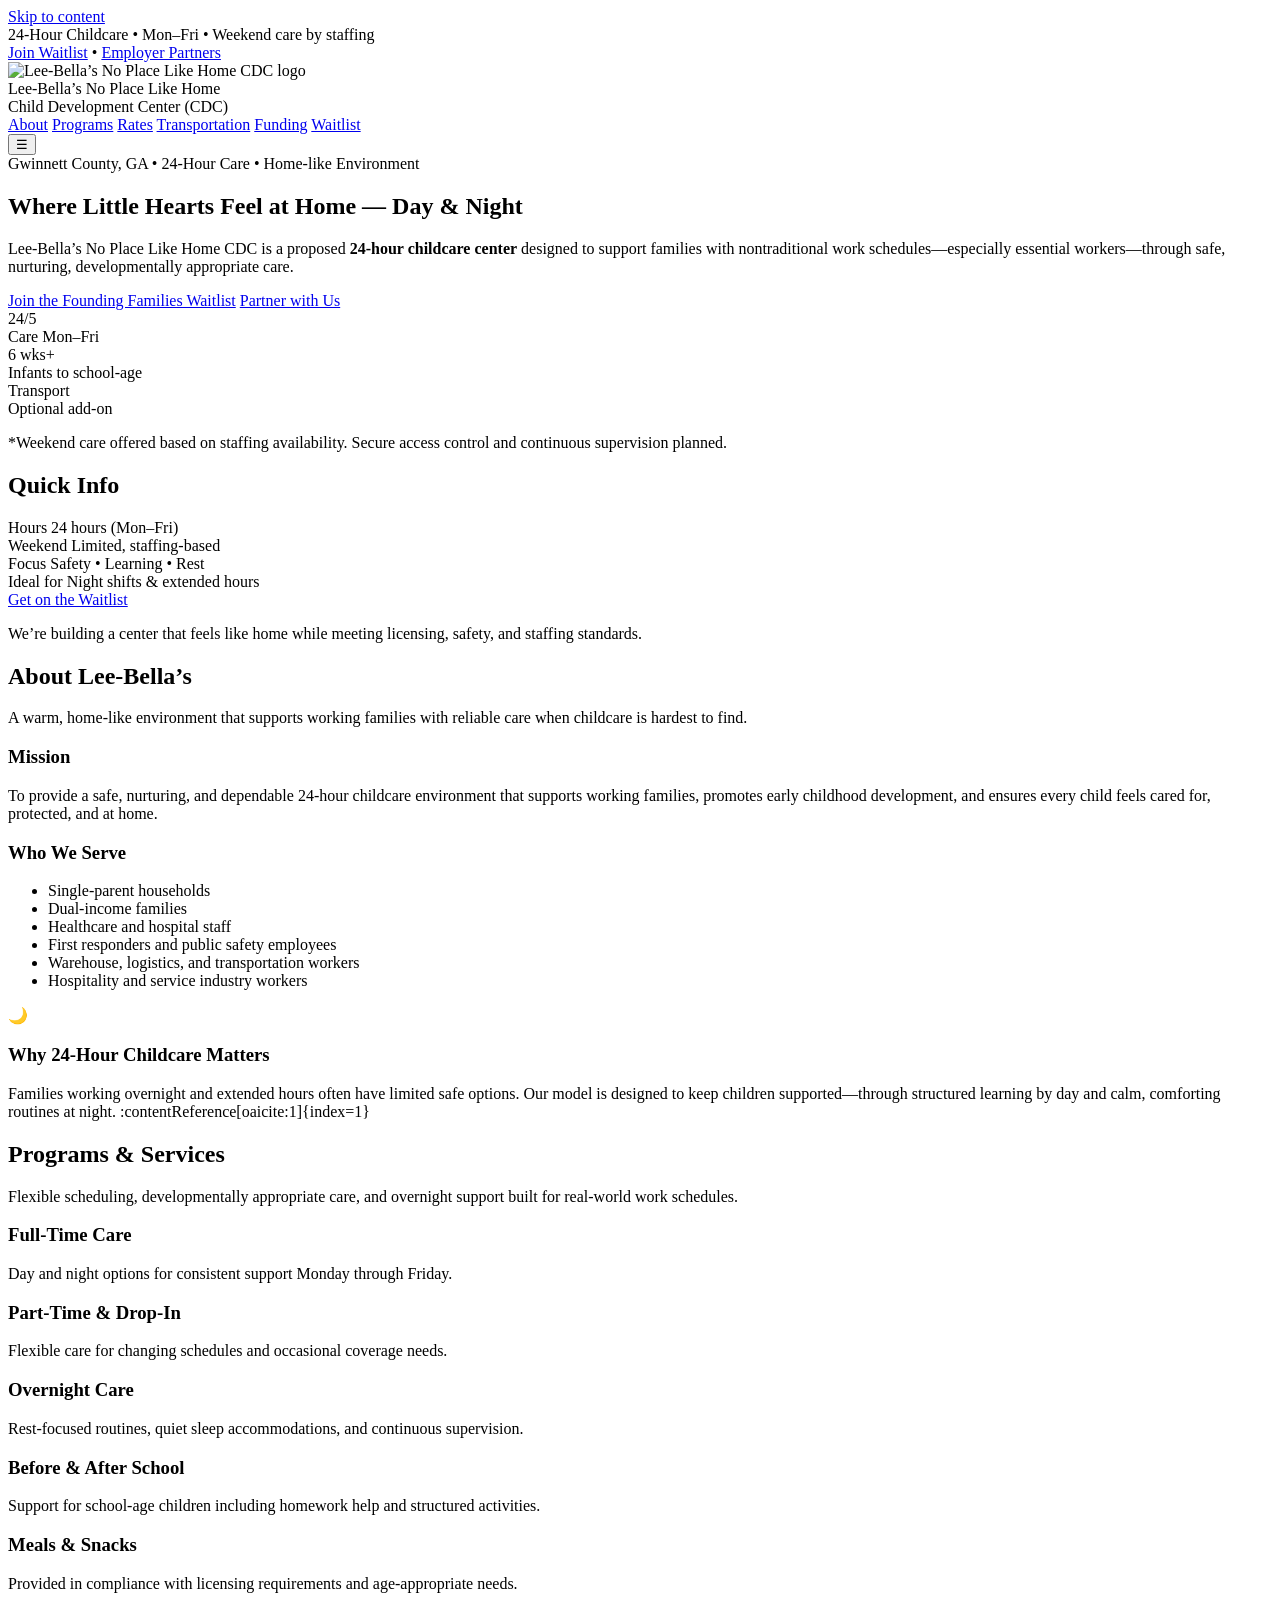
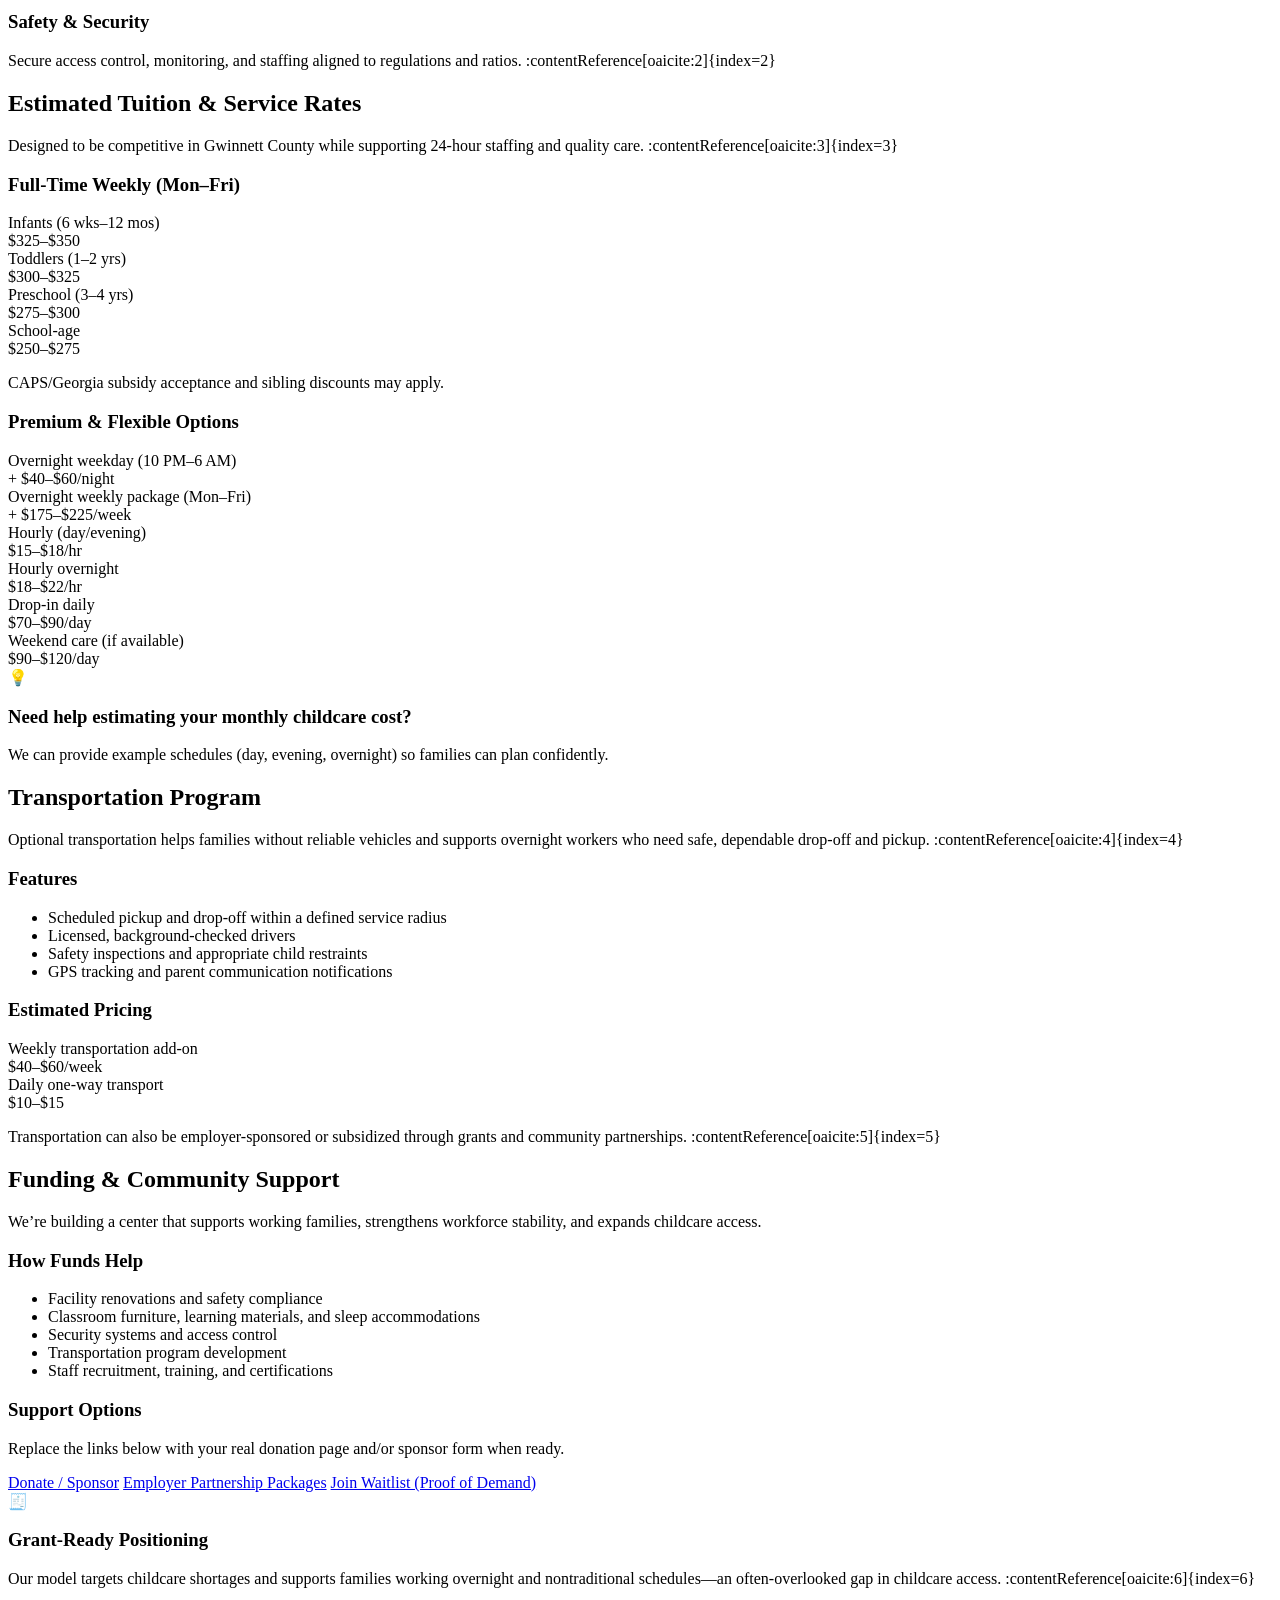
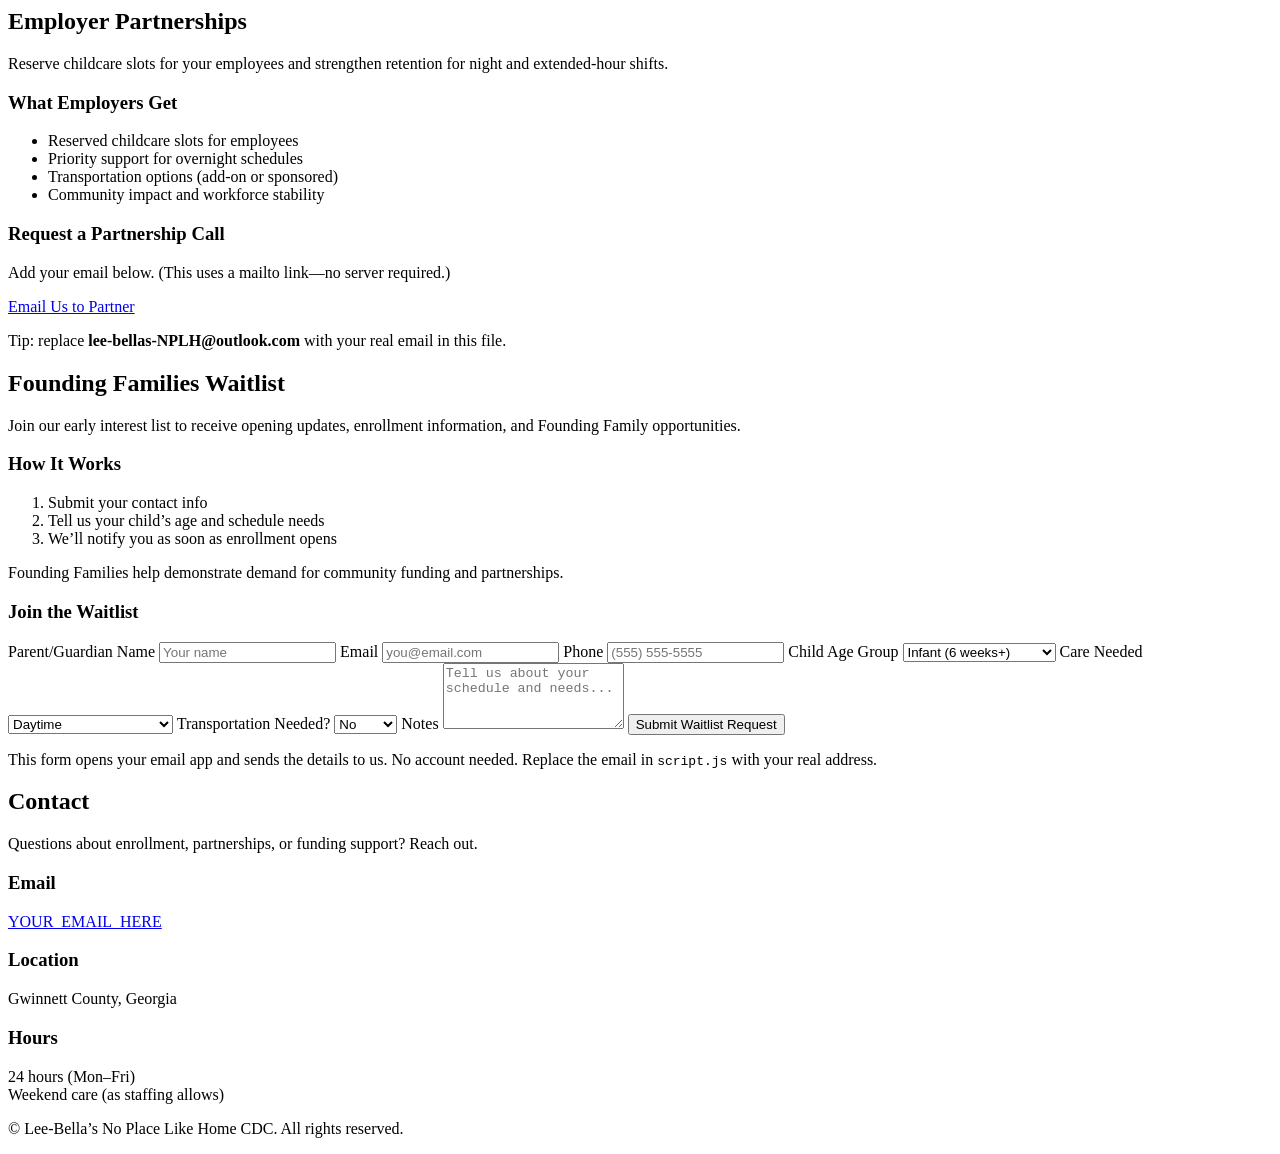
==== index.html @ b443c638 "Create index.html" ====
<!doctype html>
<html lang="en">
<head>
  <meta charset="utf-8" />
  <meta name="viewport" content="width=device-width,initial-scale=1" />
  <title>Lee-Bella’s No Place Like Home CDC | 24-Hour Childcare in Gwinnett County</title>
  <meta name="description" content="A safe, nurturing 24-hour childcare center in Gwinnett County, GA. Where Little Hearts Feel at Home — Day & Night. Transportation options available." />

  <!-- Open Graph -->
  <meta property="og:title" content="Lee-Bella’s No Place Like Home CDC" />
  <meta property="og:description" content="24-hour childcare supporting working families. Where Little Hearts Feel at Home — Day & Night." />
  <meta property="og:image" content="assets/social/og-image.png" />
  <meta property="og:type" content="website" />

  <link rel="icon" href="assets/logo.png" />
  <link rel="stylesheet" href="styles.css" />
</head>

<body>
  <a class="skip-link" href="#main">Skip to content</a>

  <!-- Top bar -->
  <div class="topbar">
    <div class="container topbar__inner">
      <div class="topbar__badge">
        <span class="dot"></span>
        24-Hour Childcare • Mon–Fri • Weekend care by staffing
      </div>
      <div class="topbar__actions">
        <a class="link" href="#waitlist">Join Waitlist</a>
        <span class="sep">•</span>
        <a class="link" href="#partners">Employer Partners</a>
      </div>
    </div>
  </div>

  <!-- Header -->
  <header class="header">
    <div class="container header__inner">
      <div class="brand">
        <img src="assets/logo.png" alt="Lee-Bella’s No Place Like Home CDC logo" class="brand__logo" />
        <div class="brand__text">
          <div class="brand__name">Lee-Bella’s No Place Like Home</div>
          <div class="brand__sub">Child Development Center (CDC)</div>
        </div>
      </div>

      <nav class="nav" aria-label="Primary navigation">
        <a href="#about">About</a>
        <a href="#programs">Programs</a>
        <a href="#rates">Rates</a>
        <a href="#transportation">Transportation</a>
        <a href="#funding">Funding</a>
        <a class="btn btn--small" href="#waitlist">Waitlist</a>
      </nav>

      <button class="nav__toggle" aria-label="Open menu" aria-expanded="false">
        ☰
      </button>
    </div>
  </header>

  <main id="main">
    <!-- Hero -->
    <section class="hero">
      <div class="container hero__inner">
        <div class="hero__content">
          <div class="pill">
            <span>Gwinnett County, GA</span>
            <span class="pill__sep">•</span>
            <span>24-Hour Care</span>
            <span class="pill__sep">•</span>
            <span>Home-like Environment</span>
          </div>

          <h1>
            Where Little Hearts Feel at Home — <span class="nowrap">Day &amp; Night</span>
          </h1>

          <p class="lead">
            Lee-Bella’s No Place Like Home CDC is a proposed <strong>24-hour childcare center</strong> designed to support
            families with nontraditional work schedules—especially essential workers—through safe, nurturing, developmentally
            appropriate care.
          </p>

          <div class="hero__cta">
            <a class="btn" href="#waitlist">Join the Founding Families Waitlist</a>
            <a class="btn btn--ghost" href="#partners">Partner with Us</a>
          </div>

          <div class="hero__stats">
            <div class="stat">
              <div class="stat__value">24/5</div>
              <div class="stat__label">Care Mon–Fri</div>
            </div>
            <div class="stat">
              <div class="stat__value">6 wks+</div>
              <div class="stat__label">Infants to school-age</div>
            </div>
            <div class="stat">
              <div class="stat__value">Transport</div>
              <div class="stat__label">Optional add-on</div>
            </div>
          </div>

          <p class="micro">
            *Weekend care offered based on staffing availability. Secure access control and continuous supervision planned.
          </p>
        </div>

        <div class="hero__card" aria-label="Quick info card">
          <div class="card">
            <h2 class="card__title">Quick Info</h2>
            <div class="card__rows">
              <div class="row">
                <span class="row__k">Hours</span>
                <span class="row__v">24 hours (Mon–Fri)</span>
              </div>
              <div class="row">
                <span class="row__k">Weekend</span>
                <span class="row__v">Limited, staffing-based</span>
              </div>
              <div class="row">
                <span class="row__k">Focus</span>
                <span class="row__v">Safety • Learning • Rest</span>
              </div>
              <div class="row">
                <span class="row__k">Ideal for</span>
                <span class="row__v">Night shifts & extended hours</span>
              </div>
            </div>
            <a class="btn btn--small btn--full" href="#waitlist">Get on the Waitlist</a>
            <p class="micro">
              We’re building a center that feels like home while meeting licensing, safety, and staffing standards.
            </p>
          </div>
        </div>
      </div>
    </section>

    <!-- About -->
    <section id="about" class="section">
      <div class="container">
        <div class="section__head">
          <h2>About Lee-Bella’s</h2>
          <p>
            A warm, home-like environment that supports working families with reliable care when childcare is hardest to find.
          </p>
        </div>

        <div class="grid grid--2">
          <div class="card">
            <h3>Mission</h3>
            <p>
              To provide a safe, nurturing, and dependable 24-hour childcare environment that supports working families,
              promotes early childhood development, and ensures every child feels cared for, protected, and at home.
            </p>
          </div>

          <div class="card">
            <h3>Who We Serve</h3>
            <ul class="list">
              <li>Single-parent households</li>
              <li>Dual-income families</li>
              <li>Healthcare and hospital staff</li>
              <li>First responders and public safety employees</li>
              <li>Warehouse, logistics, and transportation workers</li>
              <li>Hospitality and service industry workers</li>
            </ul>
          </div>
        </div>

        <div class="callout">
          <div class="callout__icon" aria-hidden="true">🌙</div>
          <div class="callout__content">
            <h3>Why 24-Hour Childcare Matters</h3>
            <p>
              Families working overnight and extended hours often have limited safe options. Our model is designed to keep
              children supported—through structured learning by day and calm, comforting routines at night. :contentReference[oaicite:1]{index=1}
            </p>
          </div>
        </div>
      </div>
    </section>

    <!-- Programs -->
    <section id="programs" class="section section--alt">
      <div class="container">
        <div class="section__head">
          <h2>Programs & Services</h2>
          <p>Flexible scheduling, developmentally appropriate care, and overnight support built for real-world work schedules.</p>
        </div>

        <div class="grid grid--3">
          <div class="card">
            <h3>Full-Time Care</h3>
            <p>Day and night options for consistent support Monday through Friday.</p>
          </div>
          <div class="card">
            <h3>Part-Time & Drop-In</h3>
            <p>Flexible care for changing schedules and occasional coverage needs.</p>
          </div>
          <div class="card">
            <h3>Overnight Care</h3>
            <p>Rest-focused routines, quiet sleep accommodations, and continuous supervision.</p>
          </div>
          <div class="card">
            <h3>Before & After School</h3>
            <p>Support for school-age children including homework help and structured activities.</p>
          </div>
          <div class="card">
            <h3>Meals & Snacks</h3>
            <p>Provided in compliance with licensing requirements and age-appropriate needs.</p>
          </div>
          <div class="card">
            <h3>Safety & Security</h3>
            <p>Secure access control, monitoring, and staffing aligned to regulations and ratios. :contentReference[oaicite:2]{index=2}</p>
          </div>
        </div>
      </div>
    </section>

    <!-- Rates -->
    <section id="rates" class="section">
      <div class="container">
        <div class="section__head">
          <h2>Estimated Tuition & Service Rates</h2>
          <p>Designed to be competitive in Gwinnett County while supporting 24-hour staffing and quality care. :contentReference[oaicite:3]{index=3}</p>
        </div>

        <div class="grid grid--2">
          <div class="card">
            <h3>Full-Time Weekly (Mon–Fri)</h3>
            <div class="table">
              <div class="tr"><div class="td">Infants (6 wks–12 mos)</div><div class="td td--r">$325–$350</div></div>
              <div class="tr"><div class="td">Toddlers (1–2 yrs)</div><div class="td td--r">$300–$325</div></div>
              <div class="tr"><div class="td">Preschool (3–4 yrs)</div><div class="td td--r">$275–$300</div></div>
              <div class="tr"><div class="td">School-age</div><div class="td td--r">$250–$275</div></div>
            </div>
            <p class="micro">CAPS/Georgia subsidy acceptance and sibling discounts may apply.</p>
          </div>

          <div class="card">
            <h3>Premium & Flexible Options</h3>
            <div class="table">
              <div class="tr"><div class="td">Overnight weekday (10 PM–6 AM)</div><div class="td td--r">+ $40–$60/night</div></div>
              <div class="tr"><div class="td">Overnight weekly package (Mon–Fri)</div><div class="td td--r">+ $175–$225/week</div></div>
              <div class="tr"><div class="td">Hourly (day/evening)</div><div class="td td--r">$15–$18/hr</div></div>
              <div class="tr"><div class="td">Hourly overnight</div><div class="td td--r">$18–$22/hr</div></div>
              <div class="tr"><div class="td">Drop-in daily</div><div class="td td--r">$70–$90/day</div></div>
              <div class="tr"><div class="td">Weekend care (if available)</div><div class="td td--r">$90–$120/day</div></div>
            </div>
          </div>
        </div>

        <div class="callout">
          <div class="callout__icon" aria-hidden="true">💡</div>
          <div class="callout__content">
            <h3>Need help estimating your monthly childcare cost?</h3>
            <p>We can provide example schedules (day, evening, overnight) so families can plan confidently.</p>
          </div>
        </div>
      </div>
    </section>

    <!-- Transportation -->
    <section id="transportation" class="section section--alt">
      <div class="container">
        <div class="section__head">
          <h2>Transportation Program</h2>
          <p>
            Optional transportation helps families without reliable vehicles and supports overnight workers who need safe,
            dependable drop-off and pickup. :contentReference[oaicite:4]{index=4}
          </p>
        </div>

        <div class="grid grid--2">
          <div class="card">
            <h3>Features</h3>
            <ul class="list">
              <li>Scheduled pickup and drop-off within a defined service radius</li>
              <li>Licensed, background-checked drivers</li>
              <li>Safety inspections and appropriate child restraints</li>
              <li>GPS tracking and parent communication notifications</li>
            </ul>
          </div>
          <div class="card">
            <h3>Estimated Pricing</h3>
            <div class="table">
              <div class="tr"><div class="td">Weekly transportation add-on</div><div class="td td--r">$40–$60/week</div></div>
              <div class="tr"><div class="td">Daily one-way transport</div><div class="td td--r">$10–$15</div></div>
            </div>
            <p class="micro">
              Transportation can also be employer-sponsored or subsidized through grants and community partnerships. :contentReference[oaicite:5]{index=5}
            </p>
          </div>
        </div>
      </div>
    </section>

    <!-- Funding -->
    <section id="funding" class="section">
      <div class="container">
        <div class="section__head">
          <h2>Funding & Community Support</h2>
          <p>
            We’re building a center that supports working families, strengthens workforce stability, and expands childcare access.
          </p>
        </div>

        <div class="grid grid--2">
          <div class="card">
            <h3>How Funds Help</h3>
            <ul class="list">
              <li>Facility renovations and safety compliance</li>
              <li>Classroom furniture, learning materials, and sleep accommodations</li>
              <li>Security systems and access control</li>
              <li>Transportation program development</li>
              <li>Staff recruitment, training, and certifications</li>
            </ul>
          </div>

          <div class="card">
            <h3>Support Options</h3>
            <p class="micro">
              Replace the links below with your real donation page and/or sponsor form when ready.
            </p>
            <div class="stack">
              <a class="btn btn--full" href="https://example.com/donate" target="_blank" rel="noreferrer">Donate / Sponsor</a>
              <a class="btn btn--ghost btn--full" href="#partners">Employer Partnership Packages</a>
              <a class="btn btn--ghost btn--full" href="#waitlist">Join Waitlist (Proof of Demand)</a>
            </div>
          </div>
        </div>

        <div class="callout">
          <div class="callout__icon" aria-hidden="true">🧾</div>
          <div class="callout__content">
            <h3>Grant-Ready Positioning</h3>
            <p>
              Our model targets childcare shortages and supports families working overnight and nontraditional schedules—an
              often-overlooked gap in childcare access. :contentReference[oaicite:6]{index=6}
            </p>
          </div>
        </div>
      </div>
    </section>

    <!-- Partners -->
    <section id="partners" class="section section--alt">
      <div class="container">
        <div class="section__head">
          <h2>Employer Partnerships</h2>
          <p>Reserve childcare slots for your employees and strengthen retention for night and extended-hour shifts.</p>
        </div>

        <div class="grid grid--2">
          <div class="card">
            <h3>What Employers Get</h3>
            <ul class="list">
              <li>Reserved childcare slots for employees</li>
              <li>Priority support for overnight schedules</li>
              <li>Transportation options (add-on or sponsored)</li>
              <li>Community impact and workforce stability</li>
            </ul>
          </div>
          <div class="card">
            <h3>Request a Partnership Call</h3>
            <p class="micro">
              Add your email below. (This uses a mailto link—no server required.)
            </p>
            <a class="btn btn--full" href="mailto:YOUR_EMAIL_HERE?subject=Employer%20Partnership%20Inquiry%20-%20Lee-Bella%E2%80%99s%20CDC">
              Email Us to Partner
            </a>
            <p class="micro">Tip: replace <strong>lee-bellas-NPLH@outlook.com</strong> with your real email in this file.</p>
          </div>
        </div>
      </div>
    </section>

    <!-- Waitlist -->
    <section id="waitlist" class="section">
      <div class="container">
        <div class="section__head">
          <h2>Founding Families Waitlist</h2>
          <p>
            Join our early interest list to receive opening updates, enrollment information, and Founding Family opportunities.
          </p>
        </div>

        <div class="grid grid--2">
          <div class="card">
            <h3>How It Works</h3>
            <ol class="list list--ordered">
              <li>Submit your contact info</li>
              <li>Tell us your child’s age and schedule needs</li>
              <li>We’ll notify you as soon as enrollment opens</li>
            </ol>
            <p class="micro">
              Founding Families help demonstrate demand for community funding and partnerships.
            </p>
          </div>

          <div class="card">
            <h3>Join the Waitlist</h3>

            <!-- No server needed: this opens the user’s email client with the form contents -->
            <form id="waitlistForm" class="form">
              <label>
                Parent/Guardian Name
                <input required name="name" autocomplete="name" placeholder="Your name" />
              </label>

              <label>
                Email
                <input required type="email" name="email" autocomplete="email" placeholder="you@email.com" />
              </label>

              <label>
                Phone
                <input name="phone" autocomplete="tel" placeholder="(555) 555-5555" />
              </label>

              <label>
                Child Age Group
                <select name="ageGroup">
                  <option>Infant (6 weeks+)</option>
                  <option>Toddler (1–2 years)</option>
                  <option>Preschool (3–4 years)</option>
                  <option>School-age</option>
                </select>
              </label>

              <label>
                Care Needed
                <select name="schedule">
                  <option>Daytime</option>
                  <option>Evening</option>
                  <option>Overnight</option>
                  <option>Rotating / Nontraditional</option>
                </select>
              </label>

              <label>
                Transportation Needed?
                <select name="transport">
                  <option>No</option>
                  <option>Yes</option>
                  <option>Maybe</option>
                </select>
              </label>

              <label>
                Notes
                <textarea name="notes" rows="4" placeholder="Tell us about your schedule and needs..."></textarea>
              </label>

              <button class="btn btn--full" type="submit">Submit Waitlist Request</button>

              <p class="micro">
                This form opens your email app and sends the details to us. No account needed.
                Replace the email in <code>script.js</code> with your real address.
              </p>
            </form>
          </div>
        </div>
      </div>
    </section>

    <!-- Contact -->
    <section id="contact" class="section section--alt">
      <div class="container">
        <div class="section__head">
          <h2>Contact</h2>
          <p>Questions about enrollment, partnerships, or funding support? Reach out.</p>
        </div>

        <div class="grid grid--3">
          <div class="card">
            <h3>Email</h3>
            <p><a class="link" href="mailto:lee-bellas-NPLH@outlook.com">YOUR_EMAIL_HERE</a></p>
          </div>
          <div class="card">
            <h3>Location</h3>
            <p>Gwinnett County, Georgia</p>
          </div>
          <div class="card">
            <h3>Hours</h3>
            <p>24 hours (Mon–Fri)<br/>Weekend care (as staffing allows)</p>
          </div>
        </div>

        <footer class="footer">
          <p class="micro">© <span id="year"></span> Lee-Bella’s No Place Like Home CDC. All rights reserved.</p>
        </footer>
      </div>
    </section>
  </main>

  <script src="script.js"></script>
</body>
</html>
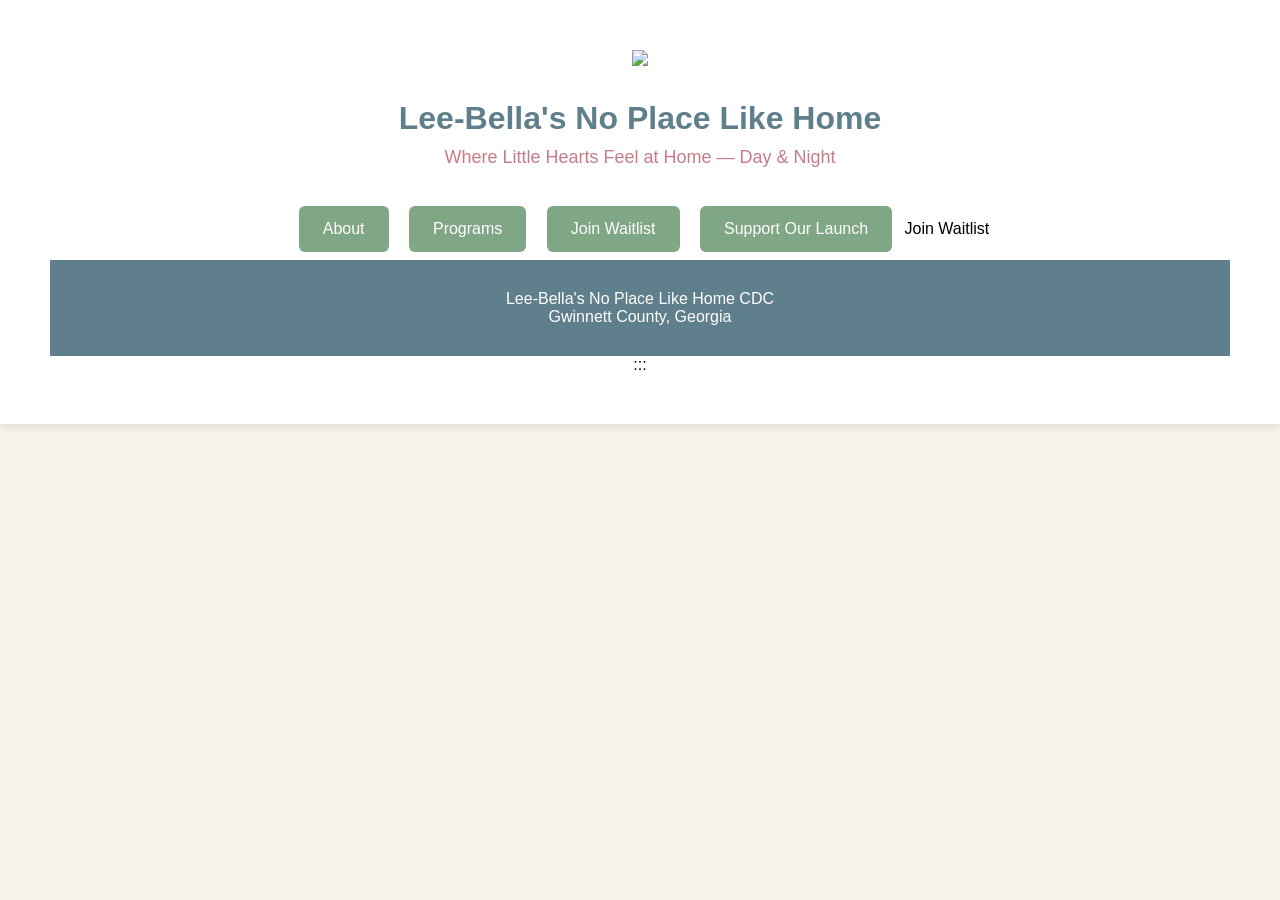
==== commit 140398bd: "Update index.html" ====
--- a/index.html
+++ b/index.html
@@ -1,502 +1,18 @@
-<!doctype html>
-<html lang="en">
-<head>
-  <meta charset="utf-8" />
-  <meta name="viewport" content="width=device-width,initial-scale=1" />
-  <title>Lee-Bella’s No Place Like Home CDC | 24-Hour Childcare in Gwinnett County</title>
-  <meta name="description" content="A safe, nurturing 24-hour childcare center in Gwinnett County, GA. Where Little Hearts Feel at Home — Day & Night. Transportation options available." />
+<!DOCTYPE html> <html> <head> <title>Lee-Bella's No Place Like Home CDC</title> <style> body{ font-family: Arial, Helvetica, sans-serif; margin:0; background:#f6f3ea; text-align:center; } header{ background:white; padding:50px; box-shadow:0 3px 10px rgba(0,0,0,0.1); } .logo{ width:300px; margin-bottom:20px; } h1{ color:#5f7f8c; margin:10px; } .tagline{ color:#c57b8a; font-size:18px; margin-bottom:30px; } nav{ margin-top:20px; } nav button{ background:#7fa685; color:white; border:none; padding:14px 24px; margin:8px; border-radius:6px; font-size:16px; cursor:pointer; } nav button:hover{ background:#5d8a6c; } .section{ padding:60px 20px; max-width:900px; margin:auto; } .section h2{ color:#5f7f8c; } .cta{ background:#7fa685; padding:50px; color:white; } .cta button{ background:white; color:#7fa685; border:none; padding:16px 28px; font-size:18px; border-radius:8px; cursor:pointer; } footer{ background:#5f7f8c; color:white; padding:30px; } </style> </head> <body> <header> <img src="logo.png" class="logo"> <h1>Lee-Bella's No Place Like Home</h1> <div class="tagline"> Where Little Hearts Feel at Home — Day & Night </div> <nav>
+<button onclick="location.href='about.html'">About</button>
 
-  <!-- Open Graph -->
-  <meta property="og:title" content="Lee-Bella’s No Place Like Home CDC" />
-  <meta property="og:description" content="24-hour childcare supporting working families. Where Little Hearts Feel at Home — Day & Night." />
-  <meta property="og:image" content="assets/social/og-image.png" />
-  <meta property="og:type" content="website" />
+<button onclick="location.href='programs.html'">Programs</button>
 
-  <link rel="icon" href="assets/logo.png" />
-  <link rel="stylesheet" href="styles.css" />
-</head>
+<button onclick="location.href='waitlist.html'">Join Waitlist</button>
 
-<body>
-  <a class="skip-link" href="#main">Skip to content</a>
+<button onclick="window.open('https://www.gofundme.com/f/launch-leebellas-promise-haven-hope-for-the-homeless')">
+Support Our Launch
+</button>
+Join Waitlist
 
-  <!-- Top bar -->
-  <div class="topbar">
-    <div class="container topbar__inner">
-      <div class="topbar__badge">
-        <span class="dot"></span>
-        24-Hour Childcare • Mon–Fri • Weekend care by staffing
-      </div>
-      <div class="topbar__actions">
-        <a class="link" href="#waitlist">Join Waitlist</a>
-        <span class="sep">•</span>
-        <a class="link" href="#partners">Employer Partners</a>
-      </div>
-    </div>
-  </div>
+</button> </div> <footer>
 
-  <!-- Header -->
-  <header class="header">
-    <div class="container header__inner">
-      <div class="brand">
-        <img src="assets/logo.png" alt="Lee-Bella’s No Place Like Home CDC logo" class="brand__logo" />
-        <div class="brand__text">
-          <div class="brand__name">Lee-Bella’s No Place Like Home</div>
-          <div class="brand__sub">Child Development Center (CDC)</div>
-        </div>
-      </div>
+Lee-Bella's No Place Like Home CDC<br>
+Gwinnett County, Georgia
 
-      <nav class="nav" aria-label="Primary navigation">
-        <a href="#about">About</a>
-        <a href="#programs">Programs</a>
-        <a href="#rates">Rates</a>
-        <a href="#transportation">Transportation</a>
-        <a href="#funding">Funding</a>
-        <a class="btn btn--small" href="#waitlist">Waitlist</a>
-      </nav>
-
-      <button class="nav__toggle" aria-label="Open menu" aria-expanded="false">
-        ☰
-      </button>
-    </div>
-  </header>
-
-  <main id="main">
-    <!-- Hero -->
-    <section class="hero">
-      <div class="container hero__inner">
-        <div class="hero__content">
-          <div class="pill">
-            <span>Gwinnett County, GA</span>
-            <span class="pill__sep">•</span>
-            <span>24-Hour Care</span>
-            <span class="pill__sep">•</span>
-            <span>Home-like Environment</span>
-          </div>
-
-          <h1>
-            Where Little Hearts Feel at Home — <span class="nowrap">Day &amp; Night</span>
-          </h1>
-
-          <p class="lead">
-            Lee-Bella’s No Place Like Home CDC is a proposed <strong>24-hour childcare center</strong> designed to support
-            families with nontraditional work schedules—especially essential workers—through safe, nurturing, developmentally
-            appropriate care.
-          </p>
-
-          <div class="hero__cta">
-            <a class="btn" href="#waitlist">Join the Founding Families Waitlist</a>
-            <a class="btn btn--ghost" href="#partners">Partner with Us</a>
-          </div>
-
-          <div class="hero__stats">
-            <div class="stat">
-              <div class="stat__value">24/5</div>
-              <div class="stat__label">Care Mon–Fri</div>
-            </div>
-            <div class="stat">
-              <div class="stat__value">6 wks+</div>
-              <div class="stat__label">Infants to school-age</div>
-            </div>
-            <div class="stat">
-              <div class="stat__value">Transport</div>
-              <div class="stat__label">Optional add-on</div>
-            </div>
-          </div>
-
-          <p class="micro">
-            *Weekend care offered based on staffing availability. Secure access control and continuous supervision planned.
-          </p>
-        </div>
-
-        <div class="hero__card" aria-label="Quick info card">
-          <div class="card">
-            <h2 class="card__title">Quick Info</h2>
-            <div class="card__rows">
-              <div class="row">
-                <span class="row__k">Hours</span>
-                <span class="row__v">24 hours (Mon–Fri)</span>
-              </div>
-              <div class="row">
-                <span class="row__k">Weekend</span>
-                <span class="row__v">Limited, staffing-based</span>
-              </div>
-              <div class="row">
-                <span class="row__k">Focus</span>
-                <span class="row__v">Safety • Learning • Rest</span>
-              </div>
-              <div class="row">
-                <span class="row__k">Ideal for</span>
-                <span class="row__v">Night shifts & extended hours</span>
-              </div>
-            </div>
-            <a class="btn btn--small btn--full" href="#waitlist">Get on the Waitlist</a>
-            <p class="micro">
-              We’re building a center that feels like home while meeting licensing, safety, and staffing standards.
-            </p>
-          </div>
-        </div>
-      </div>
-    </section>
-
-    <!-- About -->
-    <section id="about" class="section">
-      <div class="container">
-        <div class="section__head">
-          <h2>About Lee-Bella’s</h2>
-          <p>
-            A warm, home-like environment that supports working families with reliable care when childcare is hardest to find.
-          </p>
-        </div>
-
-        <div class="grid grid--2">
-          <div class="card">
-            <h3>Mission</h3>
-            <p>
-              To provide a safe, nurturing, and dependable 24-hour childcare environment that supports working families,
-              promotes early childhood development, and ensures every child feels cared for, protected, and at home.
-            </p>
-          </div>
-
-          <div class="card">
-            <h3>Who We Serve</h3>
-            <ul class="list">
-              <li>Single-parent households</li>
-              <li>Dual-income families</li>
-              <li>Healthcare and hospital staff</li>
-              <li>First responders and public safety employees</li>
-              <li>Warehouse, logistics, and transportation workers</li>
-              <li>Hospitality and service industry workers</li>
-            </ul>
-          </div>
-        </div>
-
-        <div class="callout">
-          <div class="callout__icon" aria-hidden="true">🌙</div>
-          <div class="callout__content">
-            <h3>Why 24-Hour Childcare Matters</h3>
-            <p>
-              Families working overnight and extended hours often have limited safe options. Our model is designed to keep
-              children supported—through structured learning by day and calm, comforting routines at night. :contentReference[oaicite:1]{index=1}
-            </p>
-          </div>
-        </div>
-      </div>
-    </section>
-
-    <!-- Programs -->
-    <section id="programs" class="section section--alt">
-      <div class="container">
-        <div class="section__head">
-          <h2>Programs & Services</h2>
-          <p>Flexible scheduling, developmentally appropriate care, and overnight support built for real-world work schedules.</p>
-        </div>
-
-        <div class="grid grid--3">
-          <div class="card">
-            <h3>Full-Time Care</h3>
-            <p>Day and night options for consistent support Monday through Friday.</p>
-          </div>
-          <div class="card">
-            <h3>Part-Time & Drop-In</h3>
-            <p>Flexible care for changing schedules and occasional coverage needs.</p>
-          </div>
-          <div class="card">
-            <h3>Overnight Care</h3>
-            <p>Rest-focused routines, quiet sleep accommodations, and continuous supervision.</p>
-          </div>
-          <div class="card">
-            <h3>Before & After School</h3>
-            <p>Support for school-age children including homework help and structured activities.</p>
-          </div>
-          <div class="card">
-            <h3>Meals & Snacks</h3>
-            <p>Provided in compliance with licensing requirements and age-appropriate needs.</p>
-          </div>
-          <div class="card">
-            <h3>Safety & Security</h3>
-            <p>Secure access control, monitoring, and staffing aligned to regulations and ratios. :contentReference[oaicite:2]{index=2}</p>
-          </div>
-        </div>
-      </div>
-    </section>
-
-    <!-- Rates -->
-    <section id="rates" class="section">
-      <div class="container">
-        <div class="section__head">
-          <h2>Estimated Tuition & Service Rates</h2>
-          <p>Designed to be competitive in Gwinnett County while supporting 24-hour staffing and quality care. :contentReference[oaicite:3]{index=3}</p>
-        </div>
-
-        <div class="grid grid--2">
-          <div class="card">
-            <h3>Full-Time Weekly (Mon–Fri)</h3>
-            <div class="table">
-              <div class="tr"><div class="td">Infants (6 wks–12 mos)</div><div class="td td--r">$325–$350</div></div>
-              <div class="tr"><div class="td">Toddlers (1–2 yrs)</div><div class="td td--r">$300–$325</div></div>
-              <div class="tr"><div class="td">Preschool (3–4 yrs)</div><div class="td td--r">$275–$300</div></div>
-              <div class="tr"><div class="td">School-age</div><div class="td td--r">$250–$275</div></div>
-            </div>
-            <p class="micro">CAPS/Georgia subsidy acceptance and sibling discounts may apply.</p>
-          </div>
-
-          <div class="card">
-            <h3>Premium & Flexible Options</h3>
-            <div class="table">
-              <div class="tr"><div class="td">Overnight weekday (10 PM–6 AM)</div><div class="td td--r">+ $40–$60/night</div></div>
-              <div class="tr"><div class="td">Overnight weekly package (Mon–Fri)</div><div class="td td--r">+ $175–$225/week</div></div>
-              <div class="tr"><div class="td">Hourly (day/evening)</div><div class="td td--r">$15–$18/hr</div></div>
-              <div class="tr"><div class="td">Hourly overnight</div><div class="td td--r">$18–$22/hr</div></div>
-              <div class="tr"><div class="td">Drop-in daily</div><div class="td td--r">$70–$90/day</div></div>
-              <div class="tr"><div class="td">Weekend care (if available)</div><div class="td td--r">$90–$120/day</div></div>
-            </div>
-          </div>
-        </div>
-
-        <div class="callout">
-          <div class="callout__icon" aria-hidden="true">💡</div>
-          <div class="callout__content">
-            <h3>Need help estimating your monthly childcare cost?</h3>
-            <p>We can provide example schedules (day, evening, overnight) so families can plan confidently.</p>
-          </div>
-        </div>
-      </div>
-    </section>
-
-    <!-- Transportation -->
-    <section id="transportation" class="section section--alt">
-      <div class="container">
-        <div class="section__head">
-          <h2>Transportation Program</h2>
-          <p>
-            Optional transportation helps families without reliable vehicles and supports overnight workers who need safe,
-            dependable drop-off and pickup. :contentReference[oaicite:4]{index=4}
-          </p>
-        </div>
-
-        <div class="grid grid--2">
-          <div class="card">
-            <h3>Features</h3>
-            <ul class="list">
-              <li>Scheduled pickup and drop-off within a defined service radius</li>
-              <li>Licensed, background-checked drivers</li>
-              <li>Safety inspections and appropriate child restraints</li>
-              <li>GPS tracking and parent communication notifications</li>
-            </ul>
-          </div>
-          <div class="card">
-            <h3>Estimated Pricing</h3>
-            <div class="table">
-              <div class="tr"><div class="td">Weekly transportation add-on</div><div class="td td--r">$40–$60/week</div></div>
-              <div class="tr"><div class="td">Daily one-way transport</div><div class="td td--r">$10–$15</div></div>
-            </div>
-            <p class="micro">
-              Transportation can also be employer-sponsored or subsidized through grants and community partnerships. :contentReference[oaicite:5]{index=5}
-            </p>
-          </div>
-        </div>
-      </div>
-    </section>
-
-    <!-- Funding -->
-    <section id="funding" class="section">
-      <div class="container">
-        <div class="section__head">
-          <h2>Funding & Community Support</h2>
-          <p>
-            We’re building a center that supports working families, strengthens workforce stability, and expands childcare access.
-          </p>
-        </div>
-
-        <div class="grid grid--2">
-          <div class="card">
-            <h3>How Funds Help</h3>
-            <ul class="list">
-              <li>Facility renovations and safety compliance</li>
-              <li>Classroom furniture, learning materials, and sleep accommodations</li>
-              <li>Security systems and access control</li>
-              <li>Transportation program development</li>
-              <li>Staff recruitment, training, and certifications</li>
-            </ul>
-          </div>
-
-          <div class="card">
-            <h3>Support Options</h3>
-            <p class="micro">
-              Replace the links below with your real donation page and/or sponsor form when ready.
-            </p>
-            <div class="stack">
-              <a class="btn btn--full" href="https://example.com/donate" target="_blank" rel="noreferrer">Donate / Sponsor</a>
-              <a class="btn btn--ghost btn--full" href="#partners">Employer Partnership Packages</a>
-              <a class="btn btn--ghost btn--full" href="#waitlist">Join Waitlist (Proof of Demand)</a>
-            </div>
-          </div>
-        </div>
-
-        <div class="callout">
-          <div class="callout__icon" aria-hidden="true">🧾</div>
-          <div class="callout__content">
-            <h3>Grant-Ready Positioning</h3>
-            <p>
-              Our model targets childcare shortages and supports families working overnight and nontraditional schedules—an
-              often-overlooked gap in childcare access. :contentReference[oaicite:6]{index=6}
-            </p>
-          </div>
-        </div>
-      </div>
-    </section>
-
-    <!-- Partners -->
-    <section id="partners" class="section section--alt">
-      <div class="container">
-        <div class="section__head">
-          <h2>Employer Partnerships</h2>
-          <p>Reserve childcare slots for your employees and strengthen retention for night and extended-hour shifts.</p>
-        </div>
-
-        <div class="grid grid--2">
-          <div class="card">
-            <h3>What Employers Get</h3>
-            <ul class="list">
-              <li>Reserved childcare slots for employees</li>
-              <li>Priority support for overnight schedules</li>
-              <li>Transportation options (add-on or sponsored)</li>
-              <li>Community impact and workforce stability</li>
-            </ul>
-          </div>
-          <div class="card">
-            <h3>Request a Partnership Call</h3>
-            <p class="micro">
-              Add your email below. (This uses a mailto link—no server required.)
-            </p>
-            <a class="btn btn--full" href="mailto:YOUR_EMAIL_HERE?subject=Employer%20Partnership%20Inquiry%20-%20Lee-Bella%E2%80%99s%20CDC">
-              Email Us to Partner
-            </a>
-            <p class="micro">Tip: replace <strong>lee-bellas-NPLH@outlook.com</strong> with your real email in this file.</p>
-          </div>
-        </div>
-      </div>
-    </section>
-
-    <!-- Waitlist -->
-    <section id="waitlist" class="section">
-      <div class="container">
-        <div class="section__head">
-          <h2>Founding Families Waitlist</h2>
-          <p>
-            Join our early interest list to receive opening updates, enrollment information, and Founding Family opportunities.
-          </p>
-        </div>
-
-        <div class="grid grid--2">
-          <div class="card">
-            <h3>How It Works</h3>
-            <ol class="list list--ordered">
-              <li>Submit your contact info</li>
-              <li>Tell us your child’s age and schedule needs</li>
-              <li>We’ll notify you as soon as enrollment opens</li>
-            </ol>
-            <p class="micro">
-              Founding Families help demonstrate demand for community funding and partnerships.
-            </p>
-          </div>
-
-          <div class="card">
-            <h3>Join the Waitlist</h3>
-
-            <!-- No server needed: this opens the user’s email client with the form contents -->
-            <form id="waitlistForm" class="form">
-              <label>
-                Parent/Guardian Name
-                <input required name="name" autocomplete="name" placeholder="Your name" />
-              </label>
-
-              <label>
-                Email
-                <input required type="email" name="email" autocomplete="email" placeholder="you@email.com" />
-              </label>
-
-              <label>
-                Phone
-                <input name="phone" autocomplete="tel" placeholder="(555) 555-5555" />
-              </label>
-
-              <label>
-                Child Age Group
-                <select name="ageGroup">
-                  <option>Infant (6 weeks+)</option>
-                  <option>Toddler (1–2 years)</option>
-                  <option>Preschool (3–4 years)</option>
-                  <option>School-age</option>
-                </select>
-              </label>
-
-              <label>
-                Care Needed
-                <select name="schedule">
-                  <option>Daytime</option>
-                  <option>Evening</option>
-                  <option>Overnight</option>
-                  <option>Rotating / Nontraditional</option>
-                </select>
-              </label>
-
-              <label>
-                Transportation Needed?
-                <select name="transport">
-                  <option>No</option>
-                  <option>Yes</option>
-                  <option>Maybe</option>
-                </select>
-              </label>
-
-              <label>
-                Notes
-                <textarea name="notes" rows="4" placeholder="Tell us about your schedule and needs..."></textarea>
-              </label>
-
-              <button class="btn btn--full" type="submit">Submit Waitlist Request</button>
-
-              <p class="micro">
-                This form opens your email app and sends the details to us. No account needed.
-                Replace the email in <code>script.js</code> with your real address.
-              </p>
-            </form>
-          </div>
-        </div>
-      </div>
-    </section>
-
-    <!-- Contact -->
-    <section id="contact" class="section section--alt">
-      <div class="container">
-        <div class="section__head">
-          <h2>Contact</h2>
-          <p>Questions about enrollment, partnerships, or funding support? Reach out.</p>
-        </div>
-
-        <div class="grid grid--3">
-          <div class="card">
-            <h3>Email</h3>
-            <p><a class="link" href="mailto:lee-bellas-NPLH@outlook.com">YOUR_EMAIL_HERE</a></p>
-          </div>
-          <div class="card">
-            <h3>Location</h3>
-            <p>Gwinnett County, Georgia</p>
-          </div>
-          <div class="card">
-            <h3>Hours</h3>
-            <p>24 hours (Mon–Fri)<br/>Weekend care (as staffing allows)</p>
-          </div>
-        </div>
-
-        <footer class="footer">
-          <p class="micro">© <span id="year"></span> Lee-Bella’s No Place Like Home CDC. All rights reserved.</p>
-        </footer>
-      </div>
-    </section>
-  </main>
-
-  <script src="script.js"></script>
-</body>
-</html>
+</footer> </body> </html> :::
